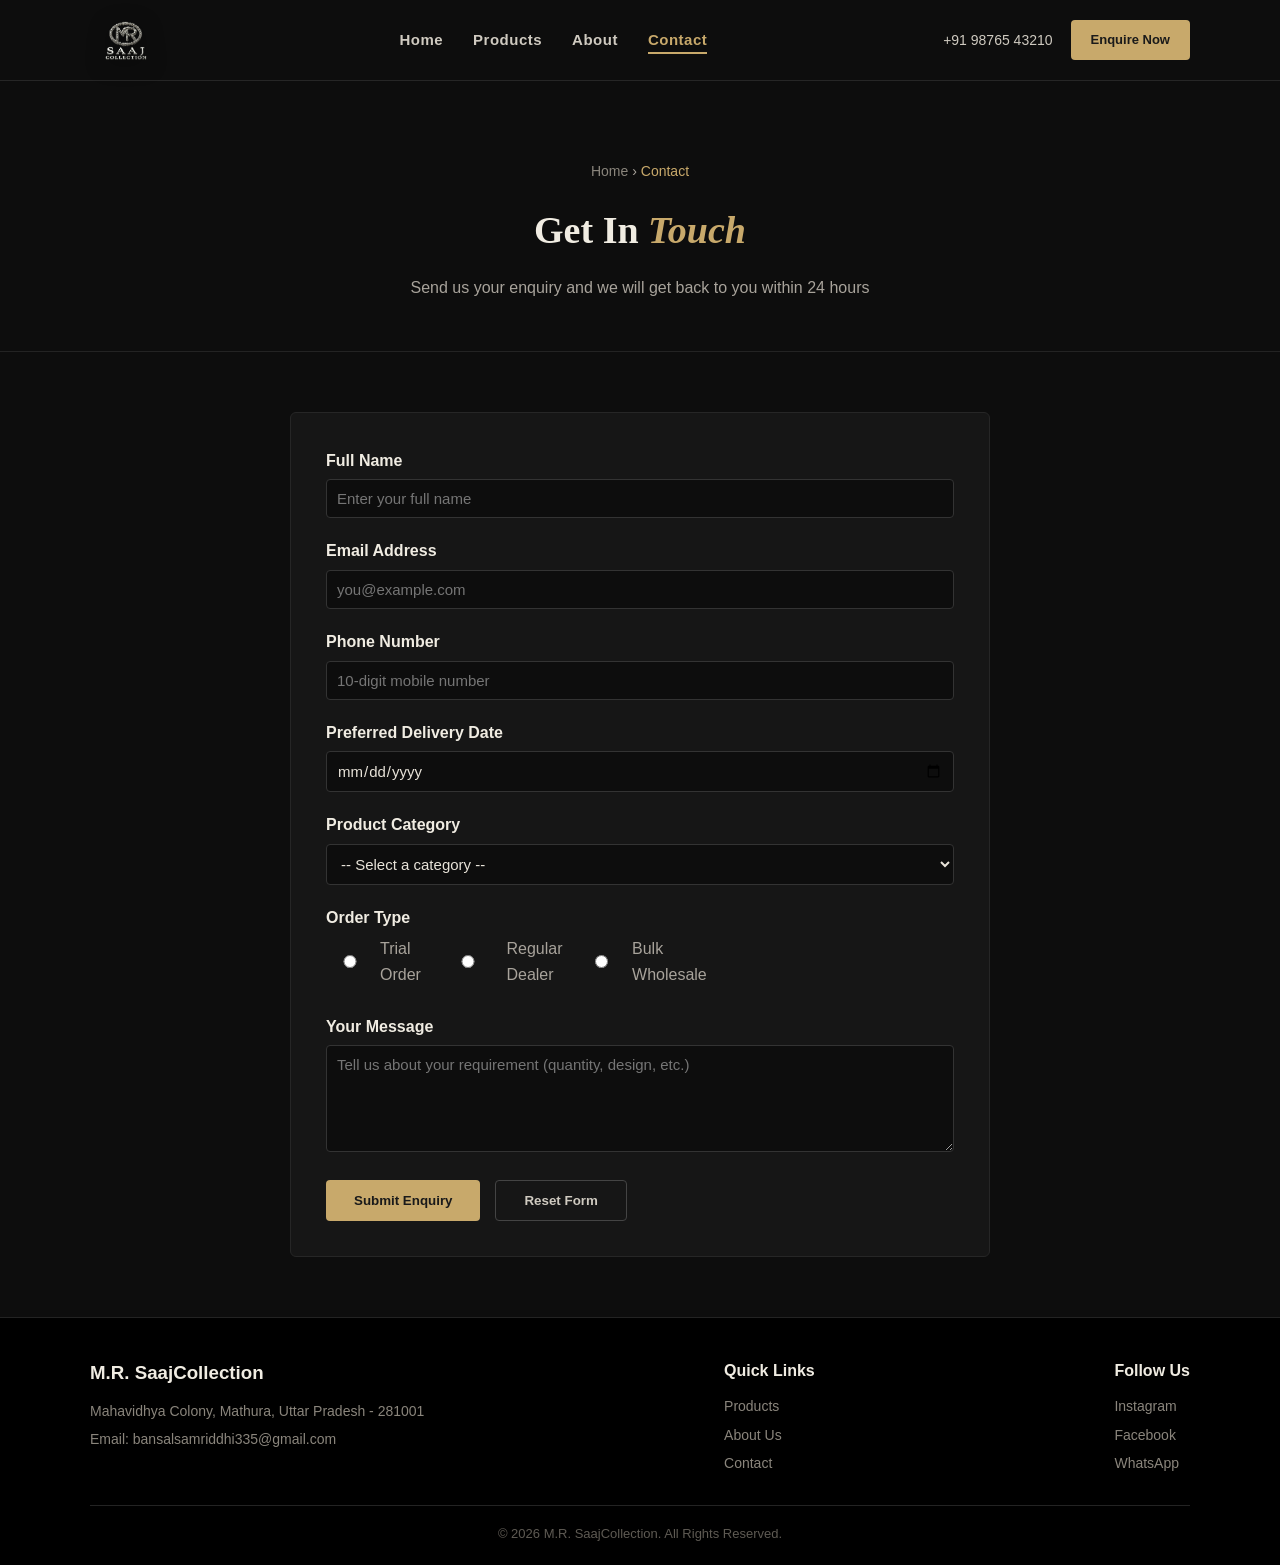
==== contact.html @ a82628fc "using html and css" ====
<!DOCTYPE html>
<html lang="en">
<head>
  <meta charset="UTF-8" />
  <meta name="viewport" content="width=device-width, initial-scale=1.0" />
  <title>Contact Us - M.R. SaajCollection</title>
  <link rel="stylesheet" href="css/style.css" />
</head>
<body>

  <!-- ===== NAVIGATION BAR ===== -->
  <header class="navbar">
    <div class="container navbar-content">
      <a href="index.html" class="logo-badge">
        <img src="images/logo.png" alt="M.R. SaajCollection Logo" />
      </a>
      <ul class="nav-links">
          <li><a href="index.html">Home</a></li>
          <li><a href="product.html">Products</a></li>
          <li><a href="about.html">About</a></li>
          <li><a href="contact.html" class="active">Contact</a></li>
      </ul>
      <div class="nav-actions">
        <span class="nav-phone">+91 98765 43210</span>
        <a href="contact.html" class="btn-nav">Enquire Now</a>
      </div>
    </div>
  </header>

  <!-- ===== PAGE HEADER ===== -->
  <section class="page-header">
    <p class="breadcrumb"><a href="index.html">Home</a> &rsaquo; <span>Contact</span></p>
    <h2>Get In <em>Touch</em></h2>
    <p>Send us your enquiry and we will get back to you within 24 hours</p>
  </section>

  <!-- ===== CONTACT / ENQUIRY FORM ===== -->
  <section class="contact-section">
    <div class="container">
      <form class="contact-form" action="#" method="post">

        <!-- Full Name -->
        <div class="form-group">
          <label for="fullname">Full Name</label>
          <input
            type="text"
            id="fullname"
            name="fullname"
            placeholder="Enter your full name"
            required
            minlength="3"
          />
        </div>

        <!-- Email -->
        <div class="form-group">
          <label for="email">Email Address</label>
          <input
            type="email"
            id="email"
            name="email"
            placeholder="you@example.com"
            required
          />
        </div>

        <!-- Phone Number -->
        <div class="form-group">
          <label for="phone">Phone Number</label>
          <input
            type="tel"
            id="phone"
            name="phone"
            placeholder="10-digit mobile number"
            pattern="[0-9]{10}"
            title="Please enter a valid 10-digit phone number"
            required
          />
        </div>

        <!-- Date Field -->
        <div class="form-group">
          <label for="order-date">Preferred Delivery Date</label>
          <input
            type="date"
            id="order-date"
            name="order_date"
            required
          />
        </div>

        <!-- Dropdown Selection -->
        <div class="form-group">
          <label for="product-category">Product Category</label>
          <select id="product-category" name="product_category" required>
            <option value="">-- Select a category --</option>
            <option value="shankh">Shankh Saaj</option>
            <option value="pankha">Pankha Saaj</option>
            <option value="chakri">Chakri Saaj</option>
            <option value="pita">Pita Saaj</option>
            <option value="bund">Bund Saaj</option>
            <option value="fancy">Fancy / Designer Saaj</option>
          </select>
        </div>

        <!-- Radio Buttons -->
        <div class="form-group">
          <label>Order Type</label>
          <div class="radio-group">
            <label><input type="radio" name="order_type" value="trial" required /> Trial Order</label>
            <label><input type="radio" name="order_type" value="regular" /> Regular Dealer</label>
            <label><input type="radio" name="order_type" value="bulk" /> Bulk Wholesale</label>
          </div>
        </div>

        <!-- Text Area -->
        <div class="form-group">
          <label for="message">Your Message</label>
          <textarea
            id="message"
            name="message"
            rows="5"
            placeholder="Tell us about your requirement (quantity, design, etc.)"
            required
          ></textarea>
        </div>

        <!-- Submit and Reset Buttons -->
        <div class="form-buttons">
          <button type="submit" class="btn-submit">Submit Enquiry</button>
          <button type="reset" class="btn-reset">Reset Form</button>
        </div>

      </form>
    </div>
  </section>

  <!-- ===== FOOTER ===== -->
  <footer class="footer">
    <div class="container footer-content">

      <div>
        <h3>M.R. SaajCollection</h3>
        <p>Mahavidhya Colony, Mathura, Uttar Pradesh - 281001</p>
        <p>Email: bansalsamriddhi335@gmail.com</p>
      </div>

      <div>
        <h4>Quick Links</h4>
        <p><a href="product.html">Products</a></p>
        <p><a href="about.html">About Us</a></p>
        <p><a href="contact.html">Contact</a></p>
      </div>

      <div>
        <h4>Follow Us</h4>
        <p><a href="#">Instagram</a></p>
        <p><a href="#">Facebook</a></p>
        <p><a href="#">WhatsApp</a></p>
      </div>

    </div>
    <div class="container">
      <p class="copyright">&copy; 2026 M.R. SaajCollection. All Rights Reserved.</p>
    </div>
  </footer>

</body>
</html>
---- css/style.css ----
/* =========================================================
   M.R. SAAJCOLLECTION - MAIN STYLESHEET (DARK THEME)
   Simple HTML/CSS only. No CSS variables, no Grid, no JS.
   Layout is done using Flexbox.
   ========================================================= */

/* ---------- 1. RESET / BASE STYLES ---------- */
* {
  margin: 0;
  padding: 0;
  box-sizing: border-box; /* padding/border included in element width */
}

body {
  font-family: Arial, Helvetica, sans-serif;
  color: #e8e3d9;
  line-height: 1.6;
  background-color: #0d0d0d;
  padding-top: 86px; /* pushes content below the fixed navbar */
}

a {
  text-decoration: none;
  color: inherit;
}

ul {
  list-style: none;
}

img {
  max-width: 100%;
  display: block;
}

/* container keeps content centered with a max width on big screens */
.container {
  width: 90%;
  max-width: 1100px;
  margin: 0 auto; /* centers the box horizontally */
}

/* ---------- 2. NAVBAR (FIXED AT TOP) ---------- */
.navbar {
  background-color: #0d0d0d;
  border-bottom: 1px solid #262626;
  padding: 14px 0;
  position: fixed; /* sticks to the top of the screen */
  top: 0;
  left: 0;
  width: 100%;
  z-index: 1000; /* stays above all other content */
}

.navbar-content {
  display: flex;
  justify-content: space-between;
  align-items: center;
  flex-wrap: wrap;
}


/* logo plaque: transparent — no card behind the logo, image floats on dark bg */
.logo-badge {
  background-color: transparent;
  padding: 4px 12px;
  display: inline-flex;
  align-items: center;
  perspective: 600px;
}

.logo-badge img {
  height: 44px;
  width: auto;
  filter: drop-shadow(0 4px 10px rgba(0, 0, 0, 0.55));
  transition: transform 0.35s ease, filter 0.35s ease;
}

.logo-badge:hover img {
  transform: rotateX(8deg) rotateY(-10deg) scale(1.04);
  filter: drop-shadow(0 10px 18px rgba(0, 0, 0, 0.65));
}

.logo-badge-lg {
  padding: 26px 34px;
  perspective: 900px;
}

.logo-badge-lg img {
  height: auto;
  width: 100%;
  max-width: 260px;
  filter: drop-shadow(0 14px 26px rgba(0, 0, 0, 0.6));
  animation: logo-float 4s ease-in-out infinite;
}

.logo-badge-lg:hover img {
  transform: rotateX(6deg) rotateY(-8deg) scale(1.03);
  filter: drop-shadow(0 20px 32px rgba(0, 0, 0, 0.7));
}

@keyframes logo-float {
  0%, 100% { transform: translateY(0); }
  50% { transform: translateY(-10px); }
}

/* center group of nav links */
.nav-links {
  display: flex;
  gap: 30px;
}

.nav-links a {
  color: #cfcac0;
  font-size: 15px;
  font-weight: bold;
  letter-spacing: 0.5px;
  padding-bottom: 4px;
  border-bottom: 2px solid transparent;
}

.nav-links a:hover {
  color: #c8a96b; /* gold on hover */
}

.nav-links a.active {
  color: #c8a96b;
  border-bottom: 2px solid #c8a96b;
}

/* right side: phone number + enquire button */
.nav-actions {
  display: flex;
  align-items: center;
  gap: 18px;
}

.nav-phone {
  color: #cfcac0;
  font-size: 14px;
}

.btn-nav {
  background-color: #c8a96b;
  color: #1a1a1a;
  padding: 10px 20px;
  border-radius: 4px;
  font-weight: bold;
  font-size: 13px;
}

.btn-nav:hover {
  background-color: #b3925a;
}

/* ---------- 3. BUTTON (reused on hero / cta) ---------- */
.btn {
  display: inline-block;
  background-color: #c8a96b;
  color: #1a1a1a;
  padding: 12px 28px;
  border-radius: 4px;
  font-weight: bold;
  margin-top: 15px;
}

.btn:hover {
  background-color: #b3925a;
}

/* ---------- 4. HERO SECTION (index.html) ---------- */
.hero {
  background-color: #0d0d0d;
  padding: 70px 0;
}

.hero-content {
  display: flex;
  flex-wrap: wrap;
  align-items: center;
  gap: 40px;
}

.hero-text {
  flex: 1 1 420px;
}

.hero-text h2 {
  font-family: Georgia, "Times New Roman", serif;
  font-size: 36px;
  margin-bottom: 18px;
  color: #f0ece2;
}

.hero-text h2 em {
  color: #c8a96b;
  font-style: italic;
}

.hero-text p {
  font-size: 17px;
  color: #a8a39b;
  max-width: 550px;
}

.hero-image {
  flex: 1 1 280px;
  text-align: center;
}

/* ---------- 5. PAGE HEADER (product/about/contact pages) ---------- */
.page-header {
  background-color: #0d0d0d;
  border-bottom: 1px solid #232323;
  text-align: center;
  padding: 60px 0 50px;
}

.breadcrumb {
  color: #8a857c;
  font-size: 14px;
  margin-bottom: 18px;
}

.breadcrumb a {
  color: #8a857c;
}

.breadcrumb a:hover {
  color: #c8a96b;
}

.breadcrumb span {
  color: #c8a96b;
}

.page-header h2 {
  font-family: Georgia, "Times New Roman", serif;
  font-size: 38px;
  color: #f0ece2;
}

.page-header h2 em {
  color: #c8a96b;
  font-style: italic;
}

.page-header p {
  color: #a8a39b;
  margin-top: 14px;
}

/* ---------- 6. SECTION TITLES ---------- */
.section-title {
  text-align: center;
  font-size: 28px;
  margin-bottom: 35px;
  color: #f0ece2;
}

section {
  padding: 60px 0;
}

/* ---------- 7. CARD GRID (uses flexbox, not CSS grid) ---------- */
.card-grid {
  display: flex;
  flex-wrap: wrap; /* allows cards to drop to next row on small screens */
  gap: 25px;
  justify-content: center;
}

.card {
  background-color: #161616;
  border: 1px solid #262626;
  border-radius: 6px;
  padding: 25px;
  flex: 1 1 250px; /* grow, shrink, base width 250px */
  text-align: center;
}

.card h3 {
  margin-bottom: 10px;
  color: #f0ece2;
}

.card p {
  color: #a8a39b;
  font-size: 15px;
}

.card ul {
  text-align: left;
  margin-top: 12px;
  font-size: 14px;
  color: #a8a39b;
}

.card ul li {
  margin-bottom: 6px;
  padding-left: 18px;
  position: relative;
}

.card ul li::before {
  content: "✓";
  color: #c8a96b;
  position: absolute;
  left: 0;
}

/* Highlight the middle/recommended pricing card */
.card.highlight {
  border: 2px solid #c8a96b;
}

/* ---------- 8. BENEFITS SECTION ---------- */
.benefits {
  background-color: #111111;
}

.benefits-content {
  display: flex;
  flex-wrap: wrap;
  gap: 40px;
  align-items: center;
}

.benefits-text {
  flex: 1 1 400px;
}

.benefits-text h2 {
  margin-bottom: 18px;
  color: #f0ece2;
}

.benefits-text ul li {
  margin-bottom: 10px;
  padding-left: 20px;
  position: relative;
  color: #a8a39b;
}

.benefits-text ul li::before {
  content: "★";
  color: #c8a96b;
  position: absolute;
  left: 0;
}

.benefits-box {
  flex: 1 1 250px;
  background-color: #161616;
  border: 1px solid #262626;
  color: #f0ece2;
  padding: 30px;
  border-radius: 6px;
  text-align: center;
}

.benefits-box p {
  font-size: 18px;
  margin-bottom: 12px;
  font-weight: bold;
  color: #c8a96b;
}

/* ---------- 9. OVERVIEW / FEATURES TEXT SECTIONS (product.html) ---------- */
.overview p {
  font-size: 16px;
  color: #a8a39b;
  max-width: 800px;
  margin: 0 auto;
  text-align: center;
}

.features-list ul li {
  margin-bottom: 10px;
  padding-left: 22px;
  position: relative;
  color: #a8a39b;
}

.features-list ul li::before {
  content: "•";
  color: #c8a96b;
  font-size: 22px;
  position: absolute;
  left: 0;
  top: -3px;
}

/* ---------- 10. TESTIMONIAL CARDS ---------- */
.testimonial-card {
  font-style: italic;
}

.testimonial-name {
  margin-top: 15px;
  font-style: normal;
  font-weight: bold;
  color: #f0ece2;
}

.testimonial-role {
  font-style: normal;
  font-size: 13px;
  color: #8a857c;
}

/* ---------- 11. FAQ SECTION (uses native HTML <details>, no JS needed) ---------- */
.faq-item {
  background-color: #161616;
  border: 1px solid #262626;
  border-radius: 6px;
  padding: 15px 20px;
  margin-bottom: 12px;
}

.faq-item summary {
  font-weight: bold;
  cursor: pointer;
  color: #f0ece2;
}

.faq-item p {
  margin-top: 10px;
  color: #a8a39b;
}

/* ---------- 12. ABOUT PAGE ---------- */
.story p {
  margin: 0 auto 15px auto;
  color: #a8a39b;
  max-width: 800px;
  text-align: center;
}

.team-card {
  text-align: center;
}

.team-photo {
  width: 100px;
  height: 100px;
  background-color: #262626;
  border-radius: 50%;
  margin: 0 auto 15px auto;
  display: flex;
  align-items: center;
  justify-content: center;
  font-size: 28px;
  color: #c8a96b;
}

.team-role {
  color: #c8a96b;
  font-size: 14px;
  margin-top: 5px;
}

/* Founder spotlight card - photo left, name/role right */
.founder-card {
  display: flex;
  align-items: center;
  gap: 30px;
  text-align: left;
  max-width: 500px;
  margin: 0 auto;
}

.founder-card .team-photo {
  width: 110px;
  height: 110px;
  flex-shrink: 0;
  margin: 0;
  font-size: 30px;
}

.founder-card .founder-info h3 {
  font-size: 26px;
  color: #f0ece2;
  margin-bottom: 6px;
}

.founder-card .founder-info .team-role {
  font-size: 15px;
  margin-top: 0;
}

/* ---------- 13. CONTACT FORM ---------- */
.contact-form {
  background-color: #161616;
  border: 1px solid #262626;
  padding: 35px;
  border-radius: 6px;
  max-width: 700px;
  margin: 0 auto;
}

.form-group {
  margin-bottom: 20px;
}

.form-group label {
  display: block;
  margin-bottom: 6px;
  font-weight: bold;
  color: #f0ece2;
}

.form-group input,
.form-group select,
.form-group textarea {
  width: 100%;
  padding: 10px;
  border: 1px solid #333333;
  border-radius: 4px;
  font-family: inherit;
  font-size: 15px;
  background-color: #0d0d0d;
  color: #e8e3d9;
}

.radio-group,
.checkbox-group {
  display: flex;
  flex-wrap: wrap;
  gap: 15px;
}

.radio-group label,
.checkbox-group label {
  font-weight: normal;
  color: #a8a39b;
  display: flex;
  align-items: center;
  gap: 6px;
}

.form-buttons {
  display: flex;
  gap: 15px;
  margin-top: 10px;
}

.btn-reset {
  background-color: transparent;
  border: 1px solid #444444;
  color: #cfcac0;
  padding: 12px 28px;
  border-radius: 4px;
  font-weight: bold;
  cursor: pointer;
}

.btn-submit {
  background-color: #c8a96b;
  color: #1a1a1a;
  border: none;
  padding: 12px 28px;
  border-radius: 4px;
  font-weight: bold;
  cursor: pointer;
}

/* ---------- 14. FOOTER ---------- */
.footer {
  background-color: #000000;
  color: #e8e3d9;
  border-top: 1px solid #232323;
  padding: 40px 0 20px 0;
}

.footer-content {
  display: flex;
  flex-wrap: wrap;
  justify-content: space-between;
  gap: 25px;
  margin-bottom: 25px;
}

.footer-content h3 {
  margin-bottom: 12px;
  color: #f0ece2;
}

.footer-content h4 {
  margin-bottom: 12px;
  color: #f0ece2;
}

.footer-content p {
  font-size: 14px;
  color: #8a857c;
  margin-bottom: 6px;
}

.footer-content a:hover {
  color: #c8a96b;
}

.copyright {
  text-align: center;
  font-size: 13px;
  color: #5e5a53;
  border-top: 1px solid #232323;
  padding-top: 18px;
}

/* ---------- 15B. CATALOGUE / GALLERY SECTION (product.html) ---------- */
.catalogue {
  background-color: #0d0d0d;
  text-align: center;
}

.catalogue-tag {
  color: #c8a96b;
  font-size: 12px;
  font-weight: bold;
  letter-spacing: 2px;
  text-transform: uppercase;
  margin-bottom: 14px;
}

.catalogue-title {
  font-family: Georgia, "Times New Roman", serif;
  font-size: 34px;
  color: #f0ece2;
  margin-bottom: 18px;
}

.catalogue-title em {
  color: #c8a96b;
  font-style: italic;
}

.catalogue-divider {
  width: 8px;
  height: 8px;
  background-color: #c8a96b;
  border-radius: 50%;
  margin: 0 auto 40px auto;
}

/* search box */
.catalogue-search {
  max-width: 480px;
  margin: 0 auto 50px auto;
  position: relative;
}

.catalogue-search input {
  width: 100%;
  padding: 14px 45px 14px 18px;
  background-color: transparent;
  border: 1px solid #3a3326;
  border-radius: 4px;
  color: #cfcac0;
  font-size: 14px;
  font-family: inherit;
}

.catalogue-search input::placeholder {
  color: #6b6558;
}

.catalogue-search button {
  position: absolute;
  right: 6px;
  top: 50%;
  transform: translateY(-50%);
  background: none;
  border: none;
  color: #c8a96b;
  font-size: 16px;
  cursor: pointer;
  padding: 8px 10px;
}

/* gallery grid */
.gallery-grid {
  display: flex;
  flex-wrap: wrap;
  gap: 18px;
  justify-content: center;
}

.gallery-item {
  flex: 1 1 130px;
  max-width: 150px;
  background-color: #161616;
  border: 1px solid #262626;
  border-radius: 4px;
  overflow: hidden;
  text-align: left;
}

.gallery-photo {
  width: 100%;
  height: 110px;
  background-color: #e8e3d9;
  display: flex;
  align-items: center;
  justify-content: center;
  color: #b8b2a6;
  font-size: 12px;
}

.gallery-info {
  padding: 8px 10px 12px;
}

.gallery-code {
  display: block;
  font-size: 10px;
  letter-spacing: 0.5px;
  color: #7a756c;
  margin-bottom: 4px;
}

.gallery-name {
  display: block;
  font-size: 13px;
  color: #d8d3c8;
}

/* ---------- 15. RESPONSIVE (basic mobile fix) ---------- */
@media (max-width: 768px) {
  body {
    padding-top: 70px;
  }

  .navbar-content {
    flex-direction: column;
    align-items: flex-start;
    gap: 10px;
  }

  .nav-links {
    flex-wrap: wrap;
    gap: 15px;
  }

  .nav-phone {
    display: none; /* hide phone number on small screens to save space */
  }

  .hero-text h2 {
    font-size: 26px;
  }

  .page-header h2 {
    font-size: 28px;
  }
}
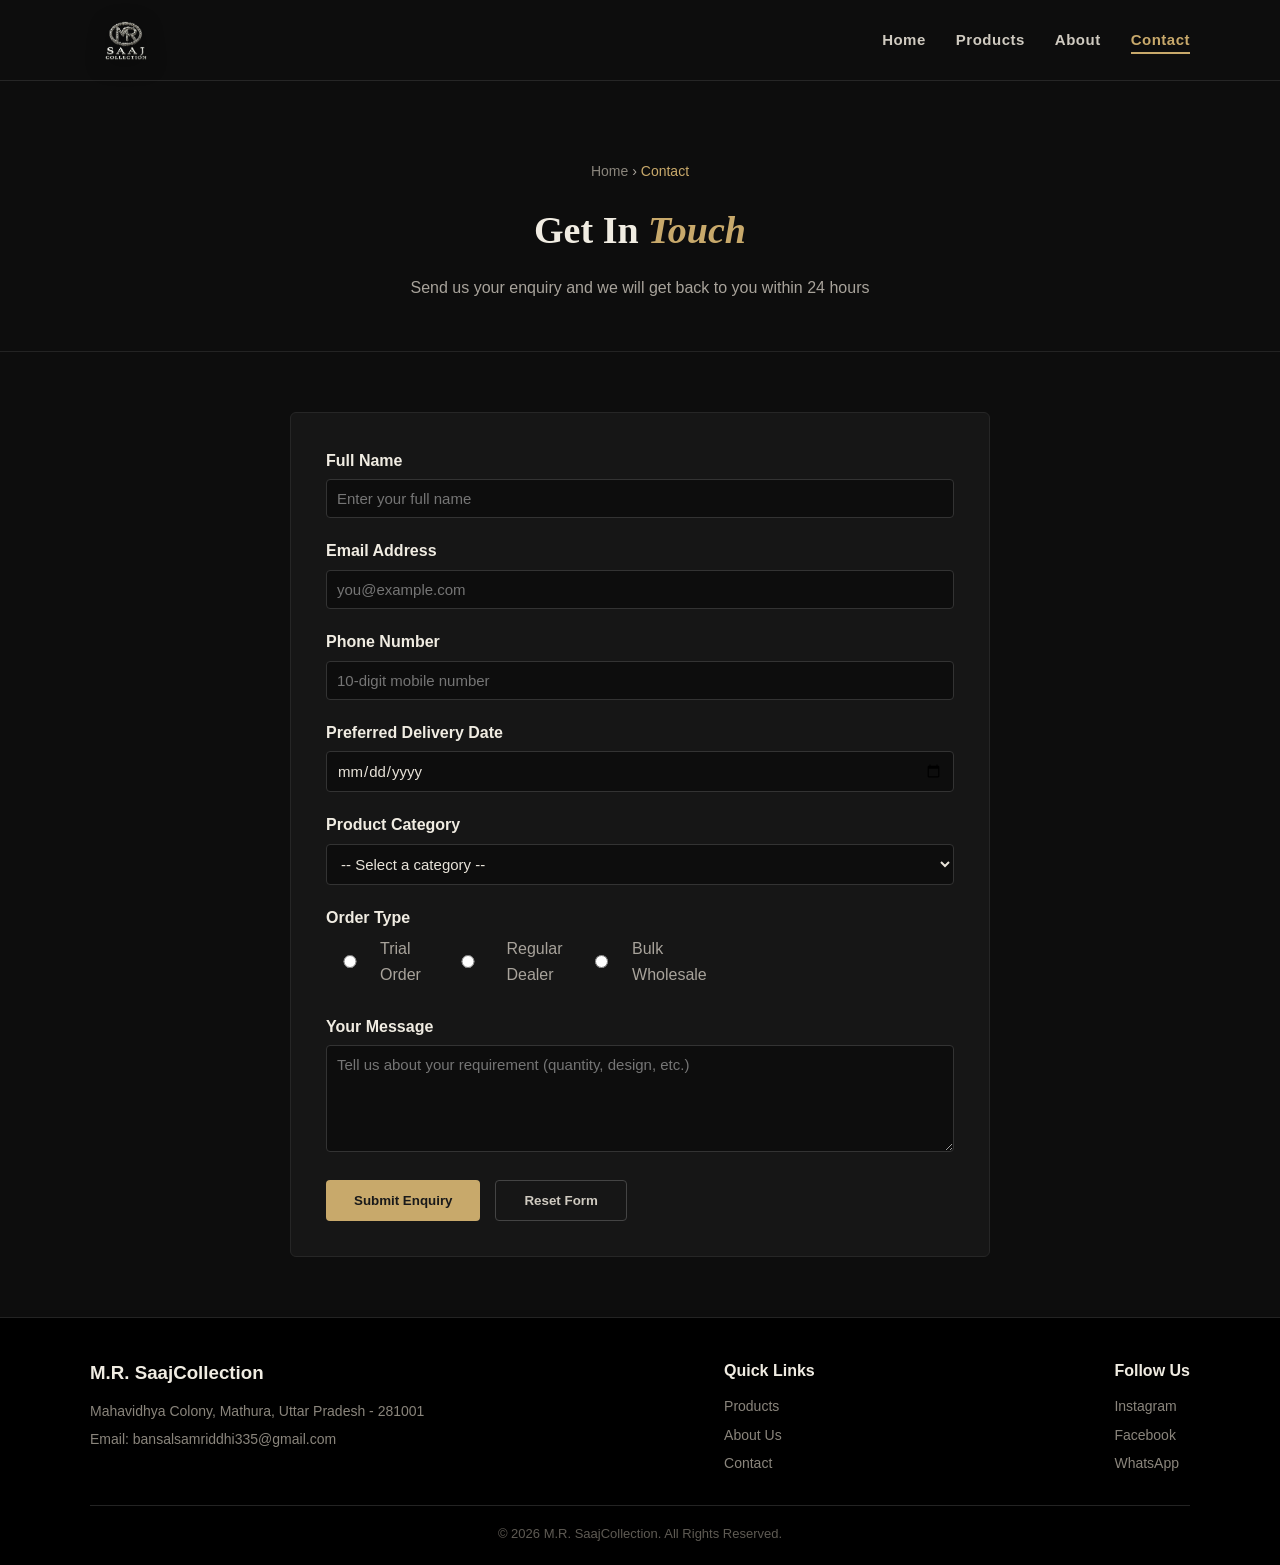
==== commit d52f3a54: "changing product file" ====
--- a/contact.html
+++ b/contact.html
@@ -20,10 +20,7 @@
           <li><a href="about.html">About</a></li>
           <li><a href="contact.html" class="active">Contact</a></li>
       </ul>
-      <div class="nav-actions">
-        <span class="nav-phone">+91 98765 43210</span>
-        <a href="contact.html" class="btn-nav">Enquire Now</a>
-      </div>
+    
     </div>
   </header>
 
